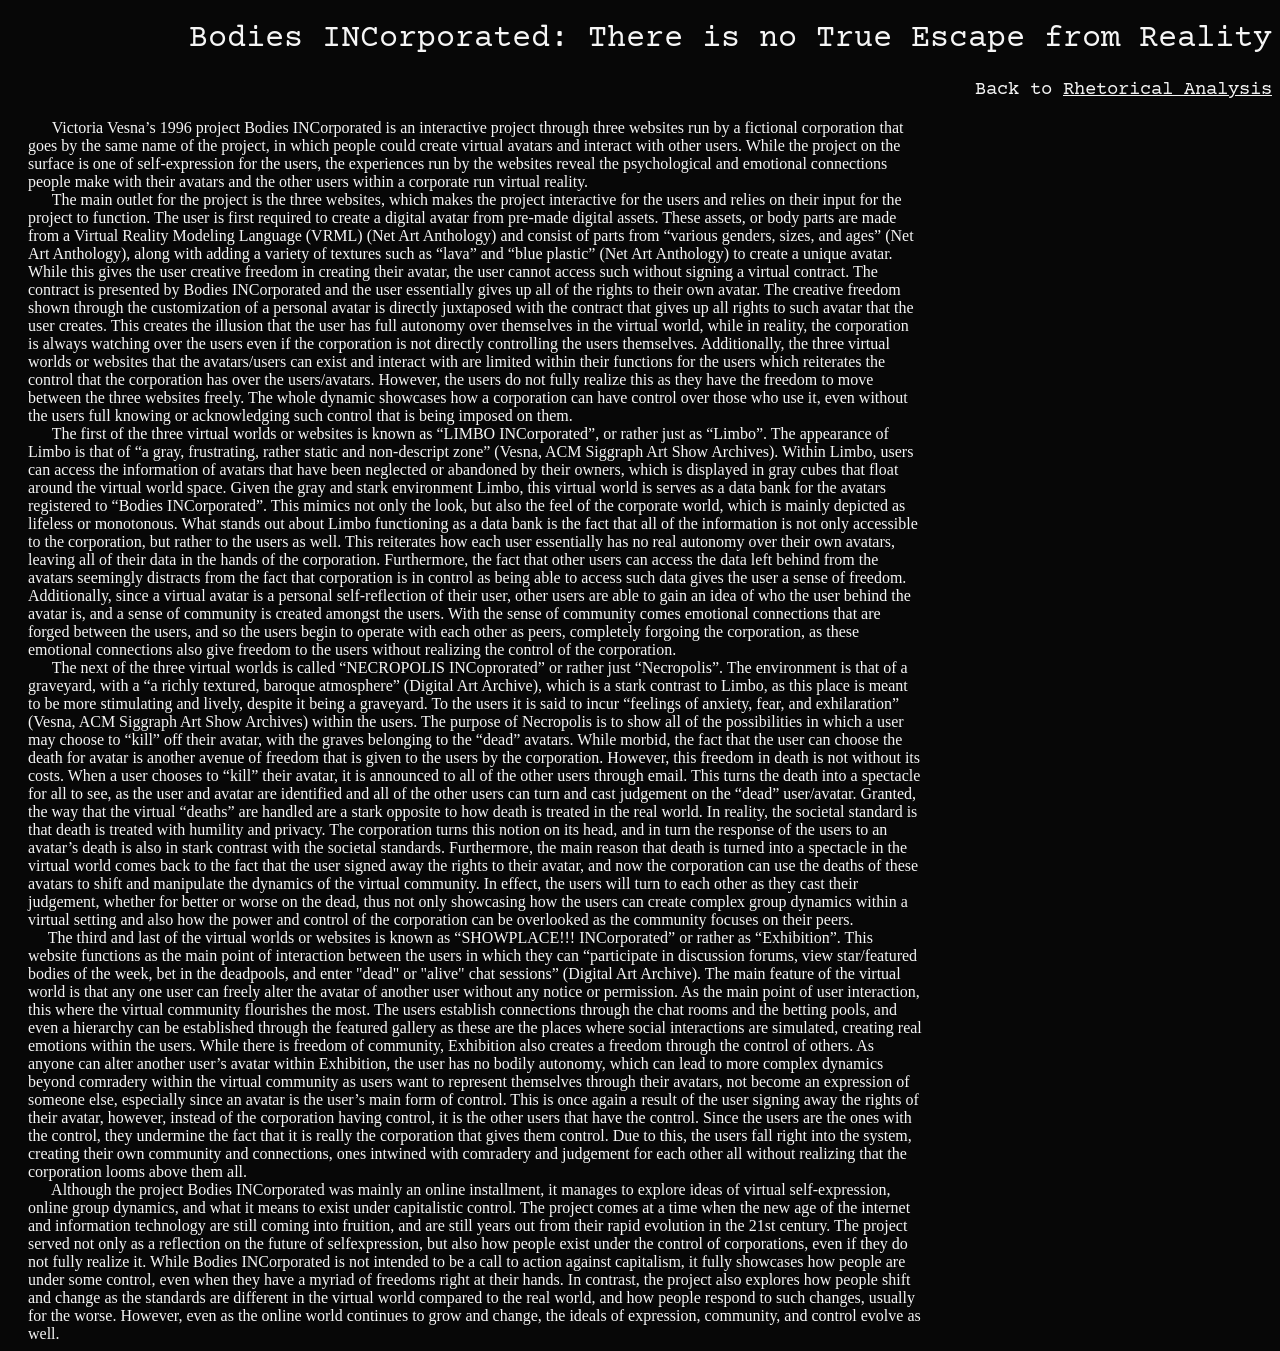
==== p2.html @ 17b9a196 "formatting" ====
<!doctype html>
<html lang="en">
<head>
	<meta charset="utf-8">
	<title>Rhetorical Analysis</title>
    <link rel="stylesheet" href="./assets/styles.css">

    
    <link rel="preconnect" href="https://fonts.googleapis.com">
    <link rel="preconnect" href="https://fonts.gstatic.com" crossorigin>
    <link href="https://fonts.googleapis.com/css2?family=Courier+Prime:ital,wght@0,400;0,700;1,400;1,700&display=swap" rel="stylesheet">

</head>

<body>

<h1>Bodies INCorporated: There is no True Escape from Reality</h1>
<h3>Back to <a href="index.html">Rhetorical Analysis</a></h3>
    <div class="original">
    &emsp14;&emsp14;&emsp14;&emsp14;&emsp14; Victoria Vesna’s 1996 project Bodies INCorporated is an interactive project through three
websites run by a fictional corporation that goes by the same name of the project, in which
people could create virtual avatars and interact with other users. While the project on the surface
is one of self-expression for the users, the experiences run by the websites reveal the
psychological and emotional connections people make with their avatars and the other users
within a corporate run virtual reality.
        <br />
        &emsp14;&emsp14;&emsp14;&emsp14;&emsp14; The main outlet for the project is the three websites, which makes the project interactive
for the users and relies on their input for the project to function. The user is first required to
create a digital avatar from pre-made digital assets. These assets, or body parts are made from a
Virtual Reality Modeling Language (VRML) (Net Art Anthology) and consist of parts from
“various genders, sizes, and ages” (Net Art Anthology), along with adding a variety of textures
such as “lava” and “blue plastic” (Net Art Anthology) to create a unique avatar. While this gives
the user creative freedom in creating their avatar, the user cannot access such without signing a
virtual contract. The contract is presented by Bodies INCorporated and the user essentially gives
up all of the rights to their own avatar. The creative freedom shown through the customization of
a personal avatar is directly juxtaposed with the contract that gives up all rights to such avatar
that the user creates. This creates the illusion that the user has full autonomy over themselves in
the virtual world, while in reality, the corporation is always watching over the users even if the
corporation is not directly controlling the users themselves. Additionally, the three virtual worlds
or websites that the avatars/users can exist and interact with are limited within their functions for
the users which reiterates the control that the corporation has over the users/avatars. However, the users do not fully realize this as they have the freedom to move between the three websites
freely. The whole dynamic showcases how a corporation can have control over those who use it,
even without the users full knowing or acknowledging such control that is being imposed on them.
        <br />
        &emsp14;&emsp14;&emsp14;&emsp14;&emsp14; The first of the three virtual worlds or websites is known as “LIMBO INCorporated”, or
rather just as “Limbo”. The appearance of Limbo is that of “a gray, frustrating, rather static and
non-descript zone” (Vesna, ACM Siggraph Art Show Archives). Within Limbo, users can access
the information of avatars that have been neglected or abandoned by their owners, which is
displayed in gray cubes that float around the virtual world space. Given the gray and stark
environment Limbo, this virtual world is serves as a data bank for the avatars registered to
“Bodies INCorporated”. This mimics not only the look, but also the feel of the corporate world,
which is mainly depicted as lifeless or monotonous. What stands out about Limbo functioning as
a data bank is the fact that all of the information is not only accessible to the corporation, but
rather to the users as well. This reiterates how each user essentially has no real autonomy over
their own avatars, leaving all of their data in the hands of the corporation. Furthermore, the fact
that other users can access the data left behind from the avatars seemingly distracts from the fact
that corporation is in control as being able to access such data gives the user a sense of freedom.
Additionally, since a virtual avatar is a personal self-reflection of their user, other users are able
to gain an idea of who the user behind the avatar is, and a sense of community is created
amongst the users. With the sense of community comes emotional connections that are forged
between the users, and so the users begin to operate with each other as peers, completely
forgoing the corporation, as these emotional connections also give freedom to the users without realizing the control of the corporation. 
        <br />
        &emsp14;&emsp14;&emsp14;&emsp14;&emsp14; The next of the three virtual worlds is called “NECROPOLIS INCoprorated” or rather
just “Necropolis”. The environment is that of a graveyard, with a “a richly textured, baroque
atmosphere” (Digital Art Archive), which is a stark contrast to Limbo, as this place is meant to 
be more stimulating and lively, despite it being a graveyard. To the users it is said to incur
“feelings of anxiety, fear, and exhilaration” (Vesna, ACM Siggraph Art Show Archives) within
the users. The purpose of Necropolis is to show all of the possibilities in which a user may
choose to “kill” off their avatar, with the graves belonging to the “dead” avatars. While morbid,
the fact that the user can choose the death for avatar is another avenue of freedom that is given to
the users by the corporation. However, this freedom in death is not without its costs. When a user
chooses to “kill” their avatar, it is announced to all of the other users through email. This turns
the death into a spectacle for all to see, as the user and avatar are identified and all of the other
users can turn and cast judgement on the “dead” user/avatar. Granted, the way that the virtual
“deaths” are handled are a stark opposite to how death is treated in the real world. In reality, the
societal standard is that death is treated with humility and privacy. The corporation turns this
notion on its head, and in turn the response of the users to an avatar’s death is also in stark
contrast with the societal standards. Furthermore, the main reason that death is turned into a
spectacle in the virtual world comes back to the fact that the user signed away the rights to their
avatar, and now the corporation can use the deaths of these avatars to shift and manipulate the
dynamics of the virtual community. In effect, the users will turn to each other as they cast their
judgement, whether for better or worse on the dead, thus not only showcasing how the users can
create complex group dynamics within a virtual setting and also how the power and control of
the corporation can be overlooked as the community focuses on their peers.
        <br />
         &emsp14;&emsp14;&emsp14;&emsp14;&emsp14;The third and last of the virtual worlds or websites is known as “SHOWPLACE!!!
INCorporated” or rather as “Exhibition”. This website functions as the main point of interaction
between the users in which they can “participate in discussion forums, view star/featured bodies
of the week, bet in the deadpools, and enter "dead" or "alive" chat sessions” (Digital Art
Archive). The main feature of the virtual world is that any one user can freely alter the avatar of
another user without any notice or permission. As the main point of user interaction, this where
the virtual community flourishes the most. The users establish connections through the chat rooms and the betting pools, and even a hierarchy can be established through the featured gallery
as these are the places where social interactions are simulated, creating real emotions within the
users. While there is freedom of community, Exhibition also creates a freedom through the
control of others. As anyone can alter another user’s avatar within Exhibition, the user has no
bodily autonomy, which can lead to more complex dynamics beyond comradery within the
virtual community as users want to represent themselves through their avatars, not become an
expression of someone else, especially since an avatar is the user’s main form of control. This is
once again a result of the user signing away the rights of their avatar, however, instead of the
corporation having control, it is the other users that have the control. Since the users are the ones
with the control, they undermine the fact that it is really the corporation that gives them control. 
Due to this, the users fall right into the system, creating their own community and connections,
ones intwined with comradery and judgement for each other all without realizing that the
corporation looms above them all.
<br />
        &emsp14;&emsp14;&emsp14;&emsp14;&emsp14; Although the project Bodies INCorporated was mainly an online installment, it manages
to explore ideas of virtual self-expression, online group dynamics, and what it means to exist
under capitalistic control. The project comes at a time when the new age of the internet and
information technology are still coming into fruition, and are still years out from their rapid
evolution in the 21st century. The project served not only as a reflection on the future of selfexpression, but also how people exist under the control of corporations, even if they do not fully
realize it. While Bodies INCorporated is not intended to be a call to action against capitalism, it
fully showcases how people are under some control, even when they have a myriad of freedoms
right at their hands. In contrast, the project also explores how people shift and change as the
standards are different in the virtual world compared to the real world, and how people respond
to such changes, usually for the worse. However, even as the online world continues to grow and
change, the ideals of expression, community, and control evolve as well.
    </div>






    <script>



    </script>



</body>
---- assets/styles.css ----
body{
            background-color: #070707;

            /* margin-left: 20px;
            margin-right: 200px; */
        }

        h1{
            font-family: "Courier Prime", monospace;
            font-weight: 400;
            font-style: normal;

            color: whitesmoke;
            text-align: right;
        }

        h2{
            font-family: "Courier Prime", monospace;
            font-weight: 400;
            font-style: normal;

            color:whitesmoke;
            text-align: right;

        }

        h3{
            font-family: "Courier Prime", monospace;
            font-weight: 400;
            font-style: normal;

            color:whitesmoke;
            text-align: right;
        }

        a{
           font-family: "Courier Prime", monospace;
            font-weight: 400;
            font-style: normal;

            color:whitesmoke;
            text-align: right;
        }
        

        .essay{
            font-family: "Courier Prime", monospace;
            font-weight: 400;
            font-style: normal;

            color:whitesmoke;

            margin-left: 20px;
            margin-right: 350px;
        }

        .original{
             color:whitesmoke;

            margin-left: 20px;
            margin-right: 350px;
        }
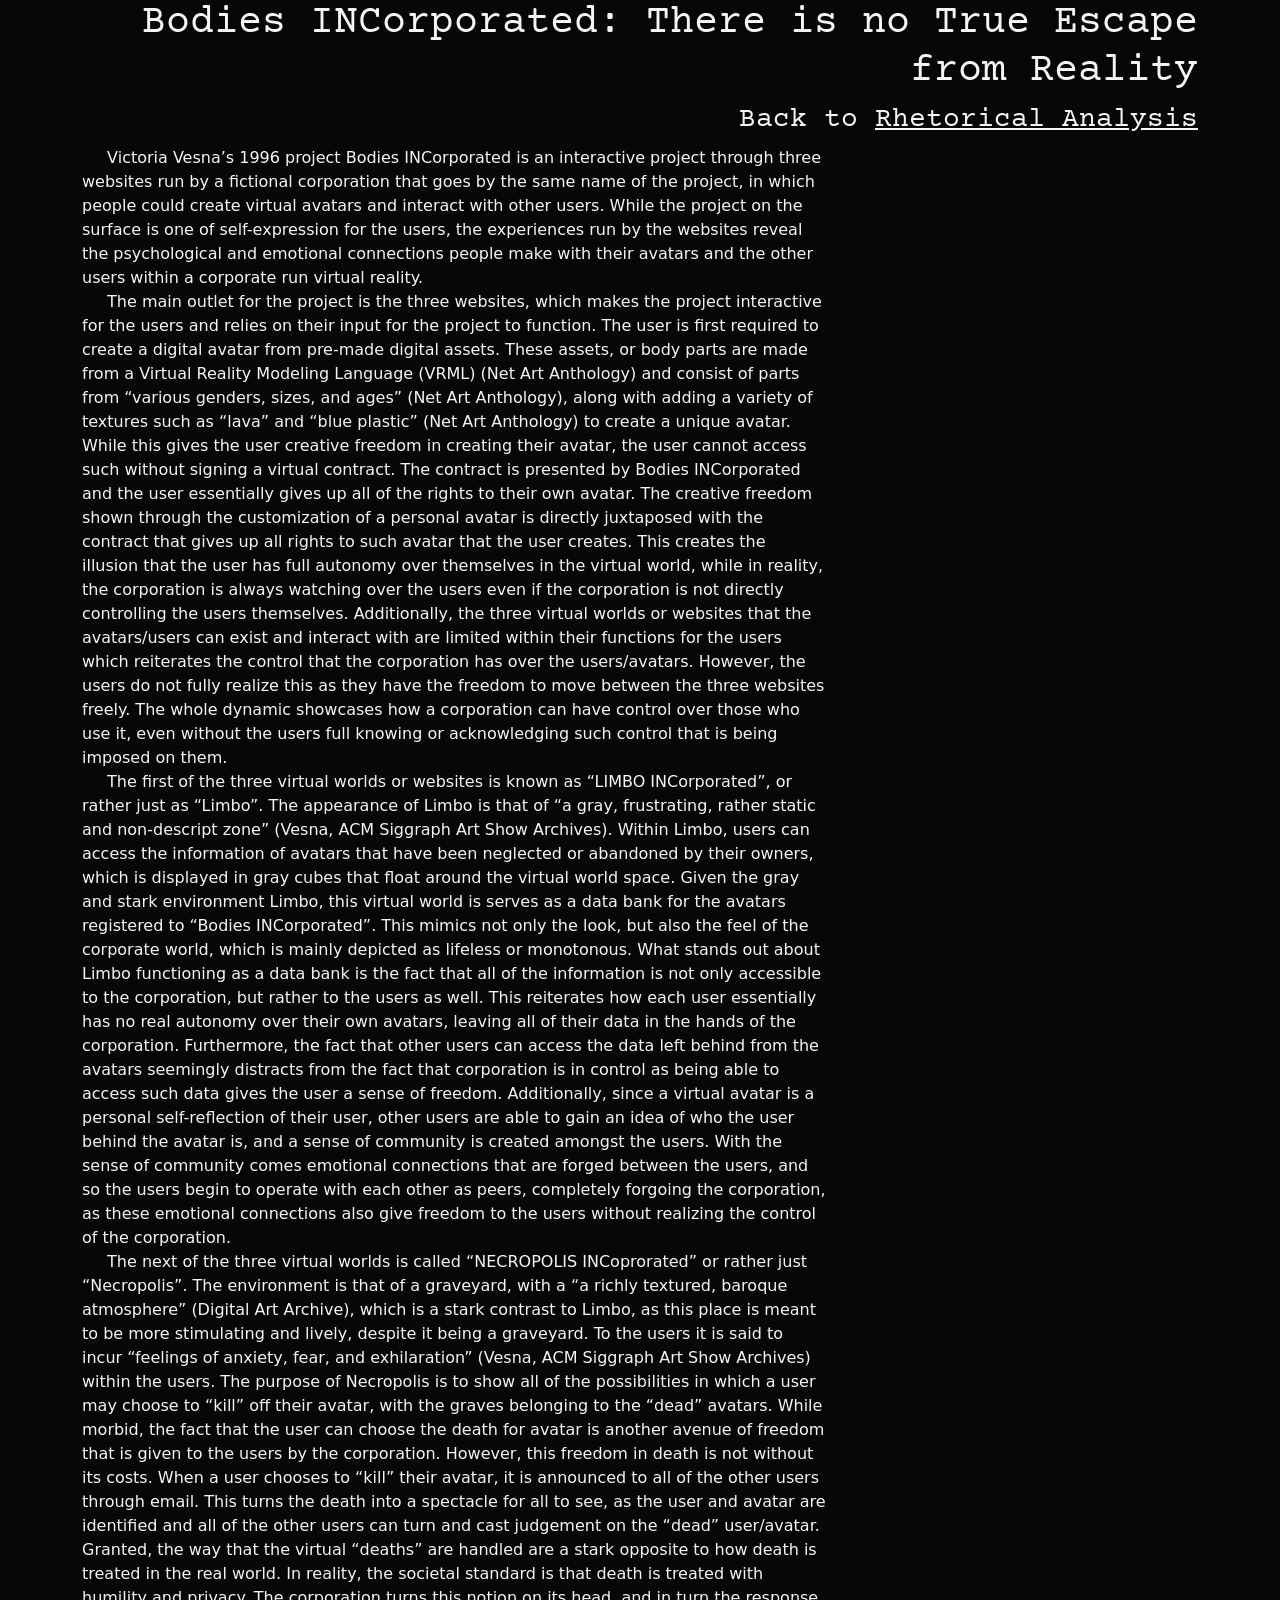
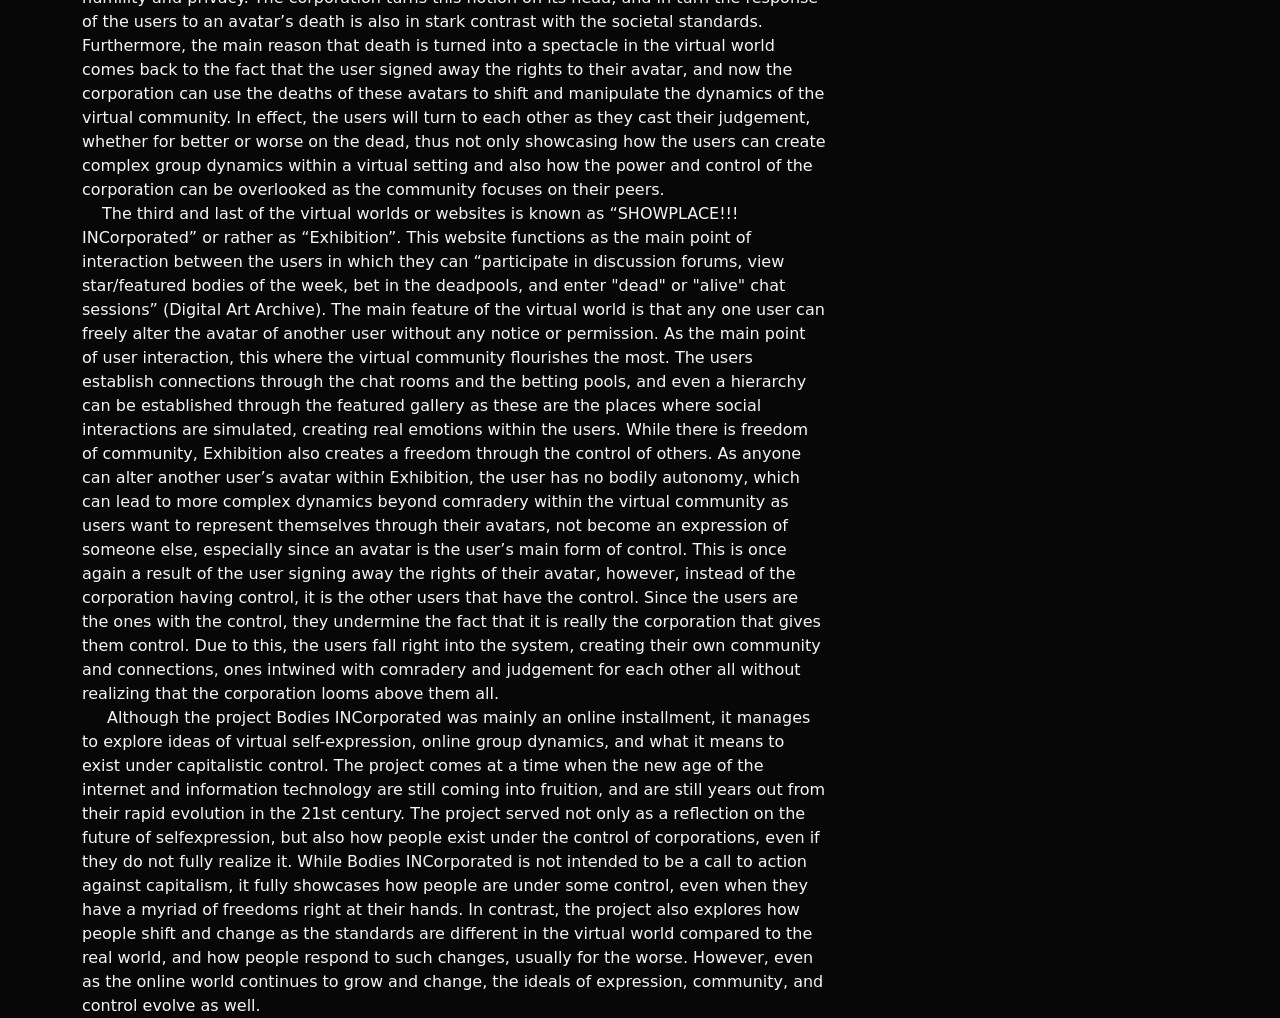
==== commit 05ab4e68: "why isnt bootstrap working" ====
--- a/p2.html
+++ b/p2.html
@@ -10,13 +10,66 @@
     <link rel="preconnect" href="https://fonts.gstatic.com" crossorigin>
     <link href="https://fonts.googleapis.com/css2?family=Courier+Prime:ital,wght@0,400;0,700;1,400;1,700&display=swap" rel="stylesheet">
 
+    <link href="https://cdn.jsdelivr.net/npm/bootstrap@5.3.8/dist/css/bootstrap.min.css" rel="stylesheet" integrity="sha384-sRIl4kxILFvY47J16cr9ZwB07vP4J8+LH7qKQnuqkuIAvNWLzeN8tE5YBujZqJLB" crossorigin="anonymous">
+
 </head>
 
+<style>
+body{
+            background-color:#070707;
+
+            /* margin-left: 20px;
+            margin-right: 200px; */
+        }
+
+        h1{
+            font-family: "Courier Prime", monospace;
+            font-weight: 400;
+            font-style: normal;
+
+            color: whitesmoke;
+            text-align: right;
+        }
+
+
+        h3{
+            font-family: "Courier Prime", monospace;
+            font-weight: 400;
+            font-style: normal;
+
+            color:whitesmoke;
+            text-align: right;
+        }
+
+        .original{
+             color:whitesmoke;
+        }
+
+         a{
+           font-family: "Courier Prime", monospace;
+            font-weight: 400;
+            font-style: normal;
+
+            color:whitesmoke;
+            text-align: right;
+        }
+        
+
+
+
+</style>
+
 <body>
+        <div class="container">
+                <div class="row">
+
+     
 
 <h1>Bodies INCorporated: There is no True Escape from Reality</h1>
 <h3>Back to <a href="index.html">Rhetorical Analysis</a></h3>
-    <div class="original">
+ <div class="original">
+<div class="col-8">
+<!-- <div class="original"> -->
     &emsp14;&emsp14;&emsp14;&emsp14;&emsp14; Victoria Vesna’s 1996 project Bodies INCorporated is an interactive project through three
 websites run by a fictional corporation that goes by the same name of the project, in which
 people could create virtual avatars and interact with other users. While the project on the surface
@@ -61,6 +114,8 @@
 between the users, and so the users begin to operate with each other as peers, completely
 forgoing the corporation, as these emotional connections also give freedom to the users without realizing the control of the corporation. 
         <br />
+</div>
+<div class="col-8">
         &emsp14;&emsp14;&emsp14;&emsp14;&emsp14; The next of the three virtual worlds is called “NECROPOLIS INCoprorated” or rather
 just “Necropolis”. The environment is that of a graveyard, with a “a richly textured, baroque
 atmosphere” (Digital Art Archive), which is a stark contrast to Limbo, as this place is meant to 
@@ -116,18 +171,14 @@
 to such changes, usually for the worse. However, even as the online world continues to grow and
 change, the ideals of expression, community, and control evolve as well.
     </div>
+</div>
 
 
 
 
 
+                </div>
+        </div>
 
-    <script>
-
-
-
-    </script>
-
-
-
+<script src="https://cdn.jsdelivr.net/npm/bootstrap@5.3.8/dist/js/bootstrap.bundle.min.js" integrity="sha384-FKyoEForCGlyvwx9Hj09JcYn3nv7wiPVlz7YYwJrWVcXK/BmnVDxM+D2scQbITxI" crossorigin="anonymous"></script>
 </body>
--- a/assets/styles.css
+++ b/assets/styles.css
@@ -1,5 +1,5 @@
 body{
-            background-color: #070707;
+            background-color:#070707;
 
             /* margin-left: 20px;
             margin-right: 200px; */
@@ -54,9 +54,20 @@
             margin-right: 350px;
         }
 
-        .original{
+        /* .original{
              color:whitesmoke;
 
             margin-left: 20px;
             margin-right: 350px;
-        }
+        } */
+
+        .fade-word {
+  opacity: 0;
+  transition: opacity 1s ease-in-out;
+}
+
+.fade-word.visible {
+  opacity: 1;
+}
+
+
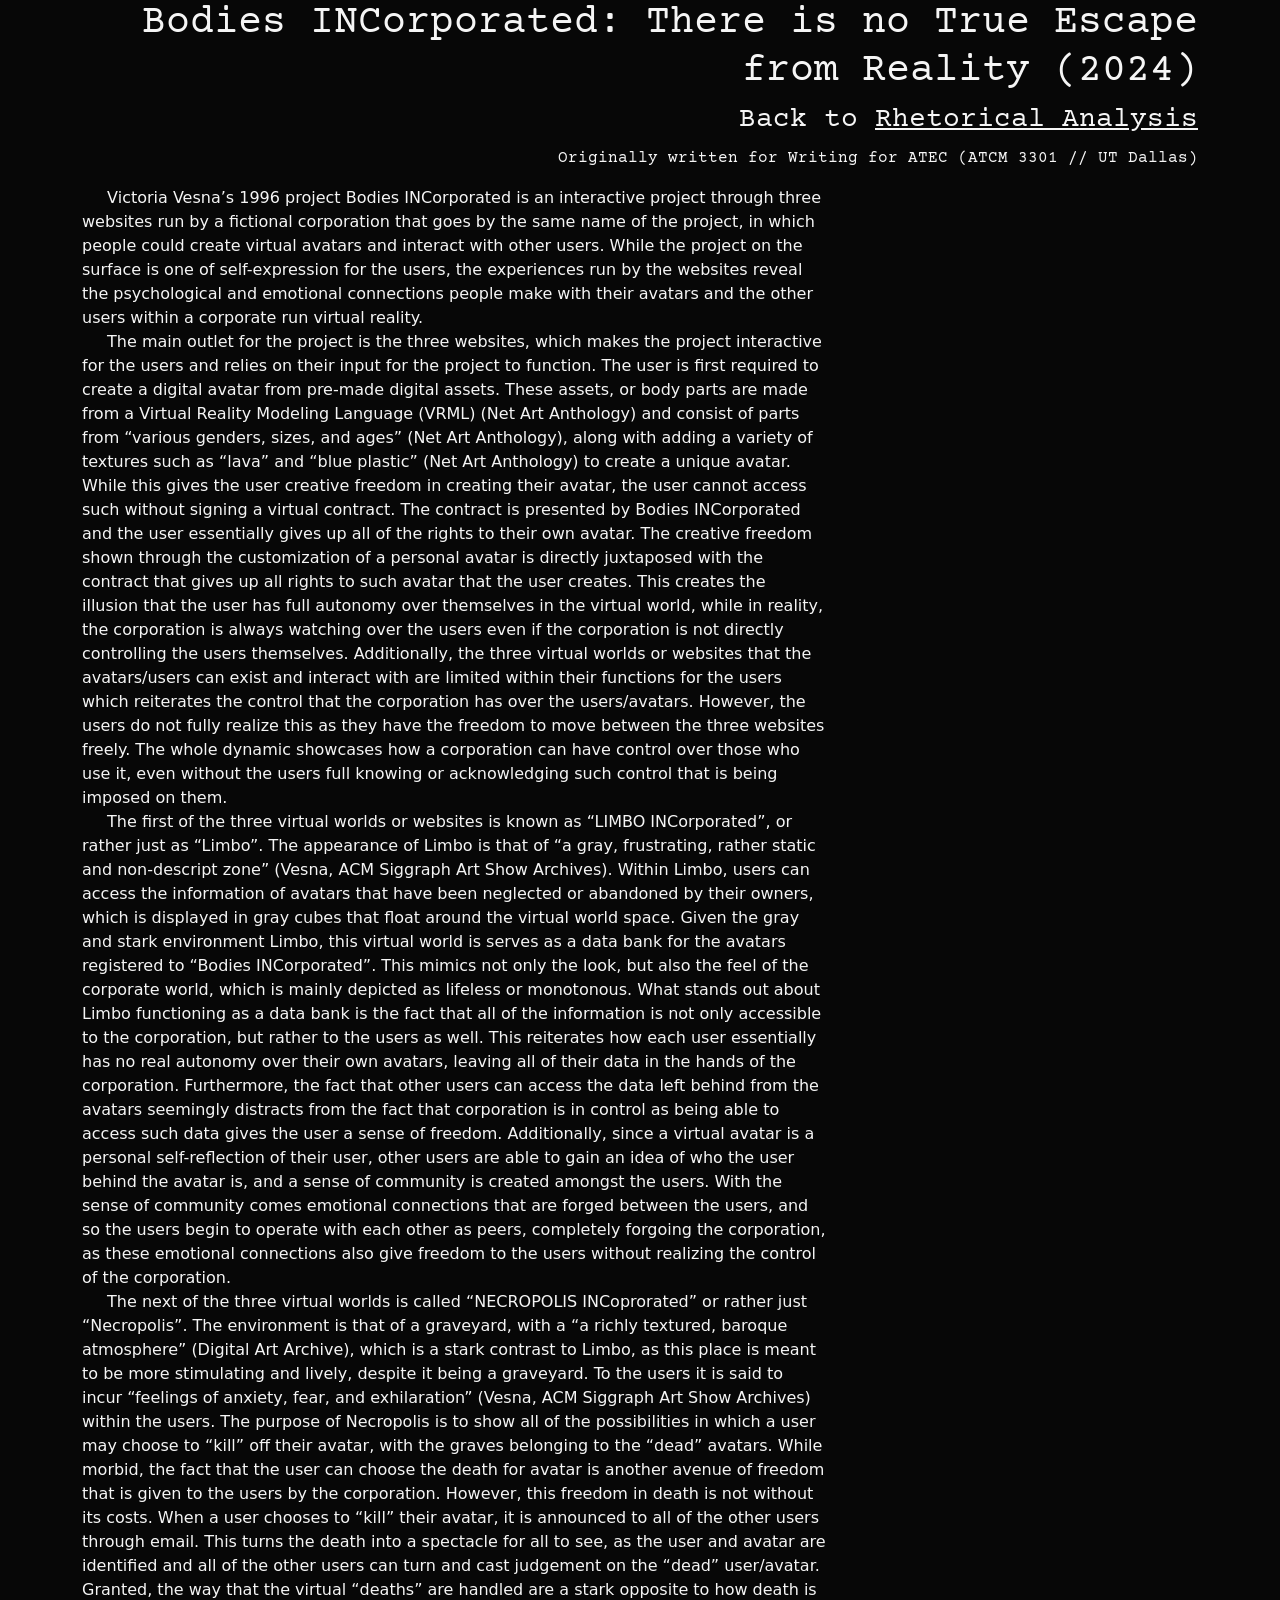
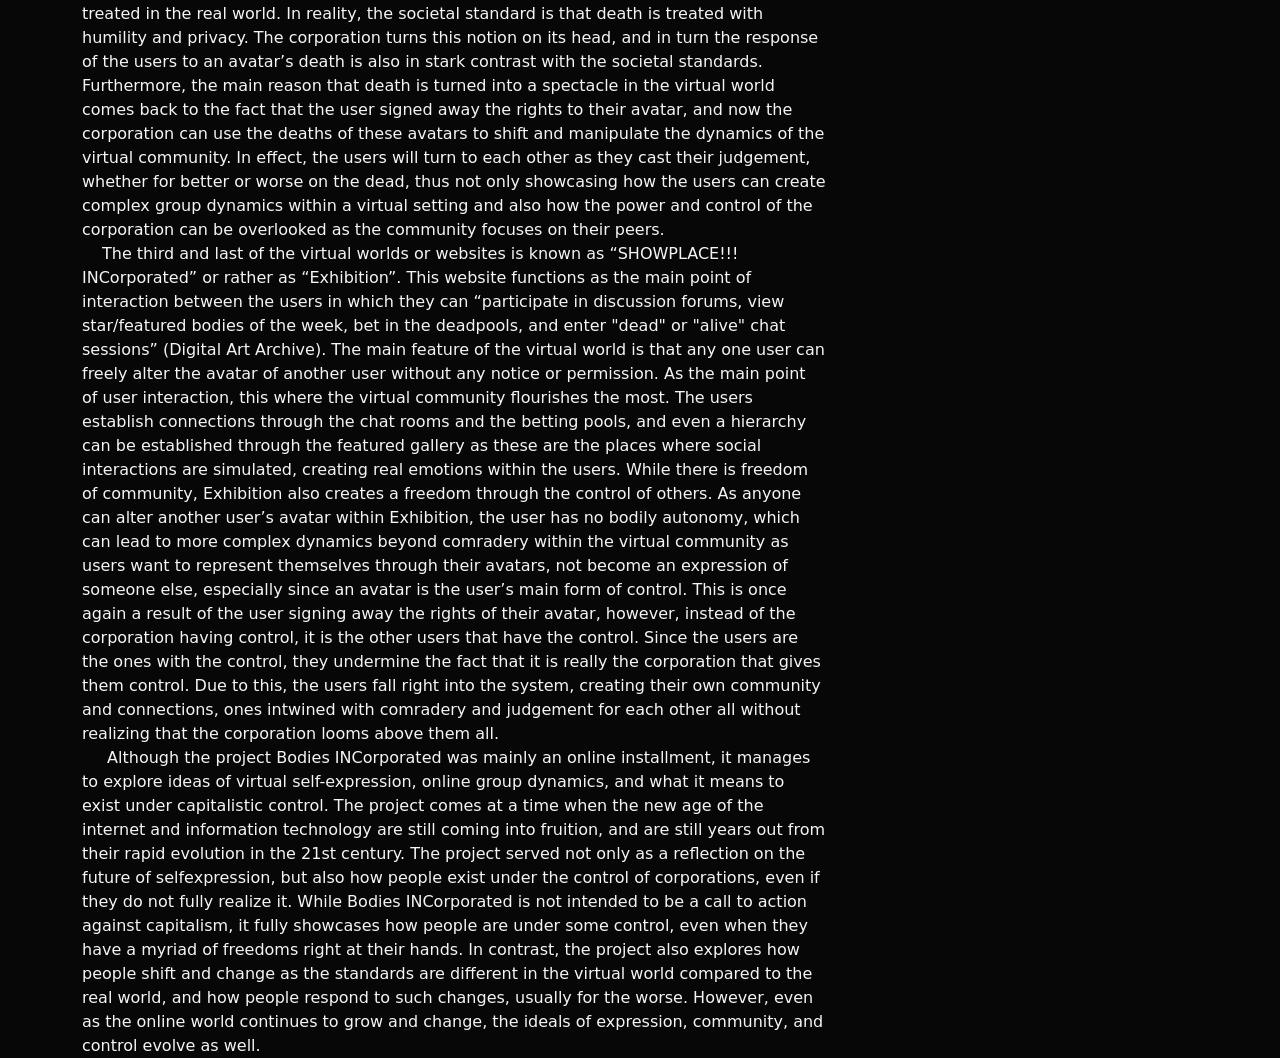
==== commit 23455b44: "credits" ====
--- a/p2.html
+++ b/p2.html
@@ -53,6 +53,15 @@
             color:whitesmoke;
             text-align: right;
         }
+
+        p{
+                font-family: "Courier Prime", monospace;
+            font-weight: 400;
+            font-style: normal;
+
+            color:whitesmoke;
+            text-align: right;
+        }
         
 
 
@@ -65,8 +74,9 @@
 
      
 
-<h1>Bodies INCorporated: There is no True Escape from Reality</h1>
+<h1>Bodies INCorporated: There is no True Escape from Reality (2024)</h1>
 <h3>Back to <a href="index.html">Rhetorical Analysis</a></h3>
+<p>Originally written for Writing for ATEC (ATCM 3301 // UT Dallas)</p>
  <div class="original">
 <div class="col-8">
 <!-- <div class="original"> -->
